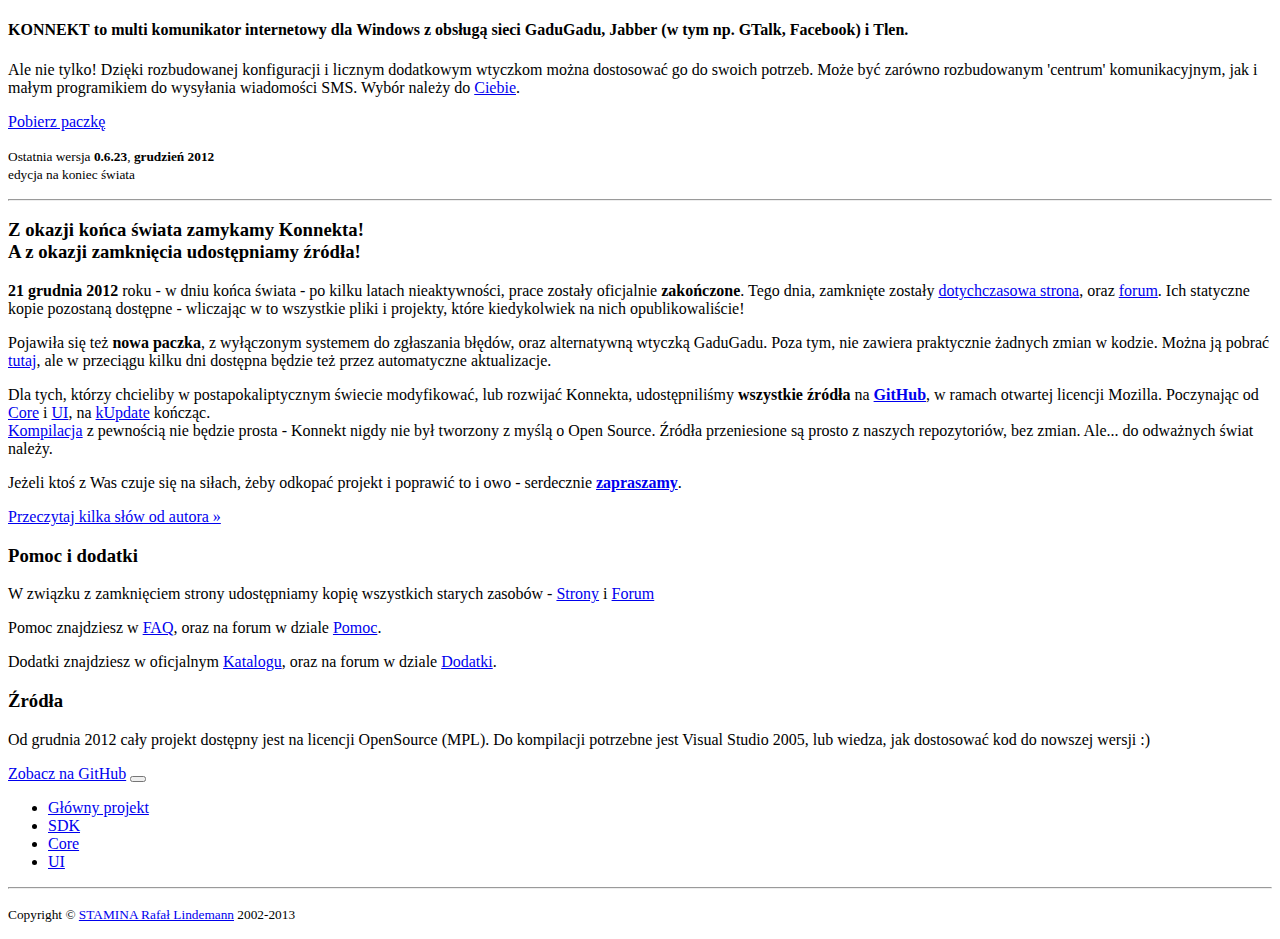
==== public_html/index.html @ a7f0ae60 "meta" ====
<!DOCTYPE html>
<html lang="en">
    <head>
        <meta charset="utf-8">
        <title>Komunikator internetowy KONNEKT</title>
        <meta name="viewport" content="width=device-width, initial-scale=1.0">
        <meta name="description" content="KONNEKT to multi komunikator internetowy dla Windows z obsługą sieci GaduGadu, Jabber (w tym np. GTalk, Facebook) i Tlen.">
        <meta name="author" content="">
        <link rel="image_src" href="/img/logo.png" />

        <link rel="stylesheet" type="text/css" href="/bootstrap/css/bootstrap.css">
        <link rel="stylesheet" type="text/css" href="/bootstrap/css/bootstrap-responsive.css">
        <link rel="stylesheet" type="text/css" href="/css/konnekt.css">
        
        
        <!--
        <link rel="stylesheet/less" type="text/css" href="/bootstrap/less/bootstrap.less">
        <link rel="stylesheet/less" type="text/css" href="/bootstrap/less/responsive.less">
        
        <link rel="stylesheet/less" type="text/css" href="/css/konnekt.less">

        <script type="text/javascript">
            less = { env: 'development' };
        </script>
        <script src="/js/less.min.js"></script>
        -->
        
        <!-- HTML5 shim, for IE6-8 support of HTML5 elements -->
        <!--[if lt IE 9]>
          <script src="http://html5shim.googlecode.com/svn/trunk/html5.js"></script>
        <![endif]-->

        <!-- Fav and touch icons -->
        <link rel="shortcut icon" href="img/logo.png">
        
    </head>

    <body>


        <div class="container" id="main">

            <div class="header">
            </div>

            <div class="row">
                <div class="span7">
                    <h4><b>KONNEKT</b> to multi komunikator internetowy dla <b>Windows</b> z obsługą sieci <b>GaduGadu</b>, <b>Jabber</b> (w tym np. <b>GTalk</b>, <b>Facebook</b>) i <b>Tlen</b>.</h4>
                    <p>Ale nie tylko! Dzięki rozbudowanej konfiguracji i licznym dodatkowym wtyczkom można dostosować go do swoich potrzeb. 
                    Może być zarówno rozbudowanym 'centrum' komunikacyjnym, jak i małym programikiem do wysyłania wiadomości SMS. 
                    Wybór należy do <a class="" href="/forum/lofiversion/f38.html">Ciebie</a>.</p>
                </div>
                <div class="span4 offset1 centered">
                    <p><a class="btn btn-primary btn-danger btn-large" href="/konnekt_setup.exe">Pobierz paczkę</a></p>
                    <p>
                        <small>Ostatnia wersja <b>0.6.23</b>, <b>grudzień 2012</b><br/>
                        edycja na koniec świata</small></p>
                </div>
            </div>
            <hr />
            <!-- Example row of columns -->
            <div class="row">
                <div class="span7">
                    <h3>Z okazji końca świata zamykamy Konnekta!<br/>A z okazji zamknięcia udostępniamy źródła!</h3>
                    <p>
                        <b>21 grudnia 2012</b> roku - w dniu końca świata - po kilku latach nieaktywności, prace zostały oficjalnie <b>zakończone</b>. 
                        Tego dnia, zamknięte zostały <a href="/legacy/">dotychczasowa strona</a>, 
                        oraz <a href="/forum">forum</a>. Ich statyczne kopie pozostaną dostępne - wliczając 
                        w to wszystkie pliki i projekty, które kiedykolwiek na nich opublikowaliście!
                    </p>
                    <p>
                        Pojawiła się też <b>nowa paczka</b>, z wyłączonym systemem do zgłaszania błędów, oraz
                        alternatywną wtyczką GaduGadu. Poza tym, nie zawiera praktycznie żadnych zmian w kodzie.
                        Można ją pobrać <a href="/konnekt_setup.exe">tutaj</a>, ale w przeciągu kilku dni dostępna będzie też przez automatyczne aktualizacje.
                    </p>
                    <p>
                        Dla tych, którzy chcieliby w postapokaliptycznym świecie modyfikować, lub rozwijać Konnekta,
                        udostępniliśmy <b>wszystkie źródła</b> na <a href="https://github.com/Konnekt/"><b>GitHub</b></a>, w ramach otwartej licencji Mozilla. 
                        Poczynając od <a class="" href="https://github.com/Konnekt/konnekt-core">Core</a> i
                        <a class="" href="https://github.com/Konnekt/konnekt-ui">UI</a>,
                        na <a class="" href="https://github.com/Konnekt/kupdate">kUpdate</a> kończąc.<br/>
                        <a class="" href="https://github.com/Konnekt/konnekt">Kompilacja</a> z pewnością
                        nie będzie prosta - Konnekt nigdy nie był tworzony z myślą o Open Source. Źródła przeniesione
                        są prosto z naszych repozytoriów, bez zmian. Ale... do odważnych świat należy.
                    </p>
                    <p>    
                        Jeżeli ktoś z Was czuje się na siłach, żeby odkopać projekt i poprawić to i owo 
                        - serdecznie <b><a class="" href="https://github.com/Konnekt/konnekt">zapraszamy</a></b>. 
                    </p>
                    <p><a class="pull-right" href="http://rl.stamina.pl/pl/2012/12/21/konnekt-epilog/" target="_blank">Przeczytaj kilka słów od autora &raquo;</a></p>
                    
                </div>
                <div class="span4 offset1">
                    <h3>Pomoc i dodatki</h3>
                    <p>W związku z zamknięciem strony udostępniamy kopię wszystkich starych zasobów - 
                        <a class="" href="/strych/">Strony</a> i&nbsp;<a class="" href="/forum/">Forum</a>
                    </p>
                    <p>
                        Pomoc znajdziesz w <a class="" href="/faq.html">FAQ</a>, oraz na
                        forum w dziale <a class="" href="/forum/lofiversion/f32.html">Pomoc</a>.
                    </p>
                    <p>
                        
                        Dodatki znajdziesz w oficjalnym <a class="" href="/strych/katalog.html">Katalogu</a>, 
                        oraz na forum w dziale <a class="" href="/forum/lofiversion/f33.html">Dodatki</a>.
                    </p>
                    
                    <h3>Źródła</h3>
                    <p>Od grudnia 2012 cały projekt dostępny jest na licencji OpenSource
                    (MPL). Do kompilacji potrzebne jest Visual Studio 2005, lub wiedza,
                    jak dostosować kod do nowszej wersji :) 
                    </p>
                    <p class="">
                    
                        <div class="btn-group centered">
                          <a class="btn" href="https://github.com/Konnekt/">Zobacz na GitHub</a>
                          <button class="btn dropdown-toggle" data-toggle="dropdown">
                            <span class="caret"></span>
                          </button>
                          <ul class="dropdown-menu">
                            <li><a class="" href="https://github.com/Konnekt/konnekt">Główny projekt</a></li>
                            <li><a class="" href="https://github.com/Konnekt/konnekt-sdk">SDK</a></li>
                            <li><a class="" href="https://github.com/Konnekt/konnekt-core">Core</a></li>
                            <li><a class="" href="https://github.com/Konnekt/konnekt-ui">UI</a></li>
                            <!-- dropdown menu links -->
                          </ul>
                        </div>                    
                    
                    
                    </p>
                    
                </div>
            </div>

            <hr>

            <footer>
                <p class="pull-right"><small>Copyright &copy; <a href="http://www.stamina.pl/">STAMINA Rafał Lindemann</a> 2002-2013</small></p>
            </footer>

        </div> <!-- /container -->

        <!-- Le javascript
        ================================================== -->
        <!-- Placed at the end of the document so the pages load faster -->
        <script src="/js/jquery.min.js"></script>
        <script src="/bootstrap/js/bootstrap.min.js"></script>

        <script type="text/javascript">

          var _gaq = _gaq || [];
          _gaq.push(['_setAccount', 'UA-143300-1']);
          _gaq.push(['_trackPageview']);

          (function() {
            var ga = document.createElement('script'); ga.type = 'text/javascript'; ga.async = true;
            ga.src = ('https:' == document.location.protocol ? 'https://ssl' : 'http://www') + '.google-analytics.com/ga.js';
            var s = document.getElementsByTagName('script')[0]; s.parentNode.insertBefore(ga, s);
          })();

        </script>        
        
    </body>
</html>
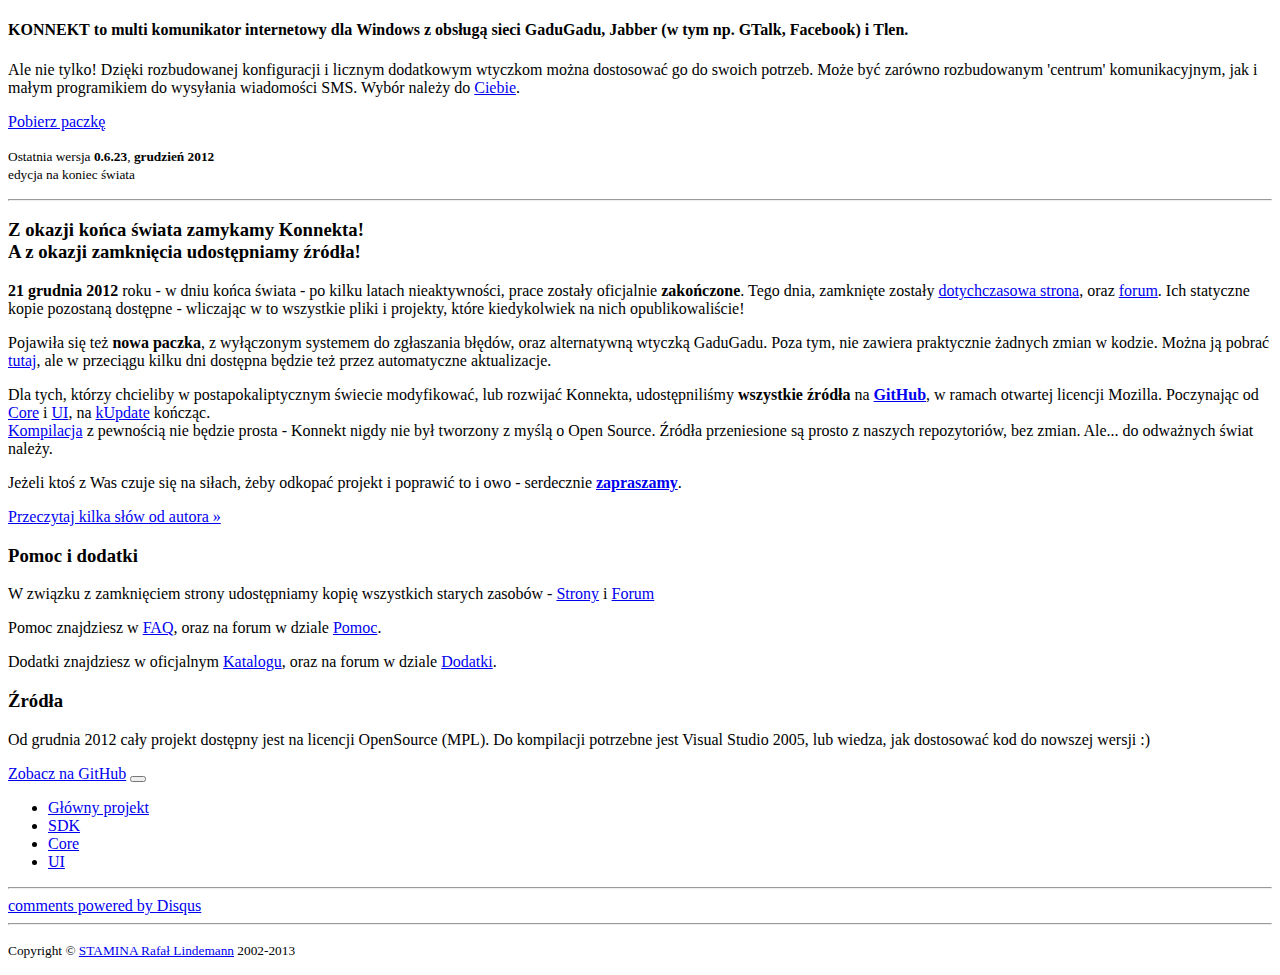
==== commit b662d4b0: "disqus" ====
--- a/public_html/index.html
+++ b/public_html/index.html
@@ -132,7 +132,28 @@
                 </div>
             </div>
 
-            <hr>
+            <hr />
+            
+            <div class="row">
+                <div class="span12">
+                    <div id="disqus_thread"></div>
+                    <script type="text/javascript">
+                        /* * * CONFIGURATION VARIABLES: EDIT BEFORE PASTING INTO YOUR WEBPAGE * * */
+                        var disqus_shortname = 'konnektinfo'; // required: replace example with your forum shortname
+
+                        /* * * DON'T EDIT BELOW THIS LINE * * */
+                        (function() {
+                            var dsq = document.createElement('script'); dsq.type = 'text/javascript'; dsq.async = true;
+                            dsq.src = 'http://' + disqus_shortname + '.disqus.com/embed.js';
+                            (document.getElementsByTagName('head')[0] || document.getElementsByTagName('body')[0]).appendChild(dsq);
+                        })();
+                    </script>
+                    <noscript>Please enable JavaScript to view the <a href="http://disqus.com/?ref_noscript">comments powered by Disqus.</a></noscript>
+                    <a href="http://disqus.com" class="dsq-brlink">comments powered by <span class="logo-disqus">Disqus</span></a>
+                </div>
+            </div>
+    
+            <hr />
 
             <footer>
                 <p class="pull-right"><small>Copyright &copy; <a href="http://www.stamina.pl/">STAMINA Rafał Lindemann</a> 2002-2013</small></p>
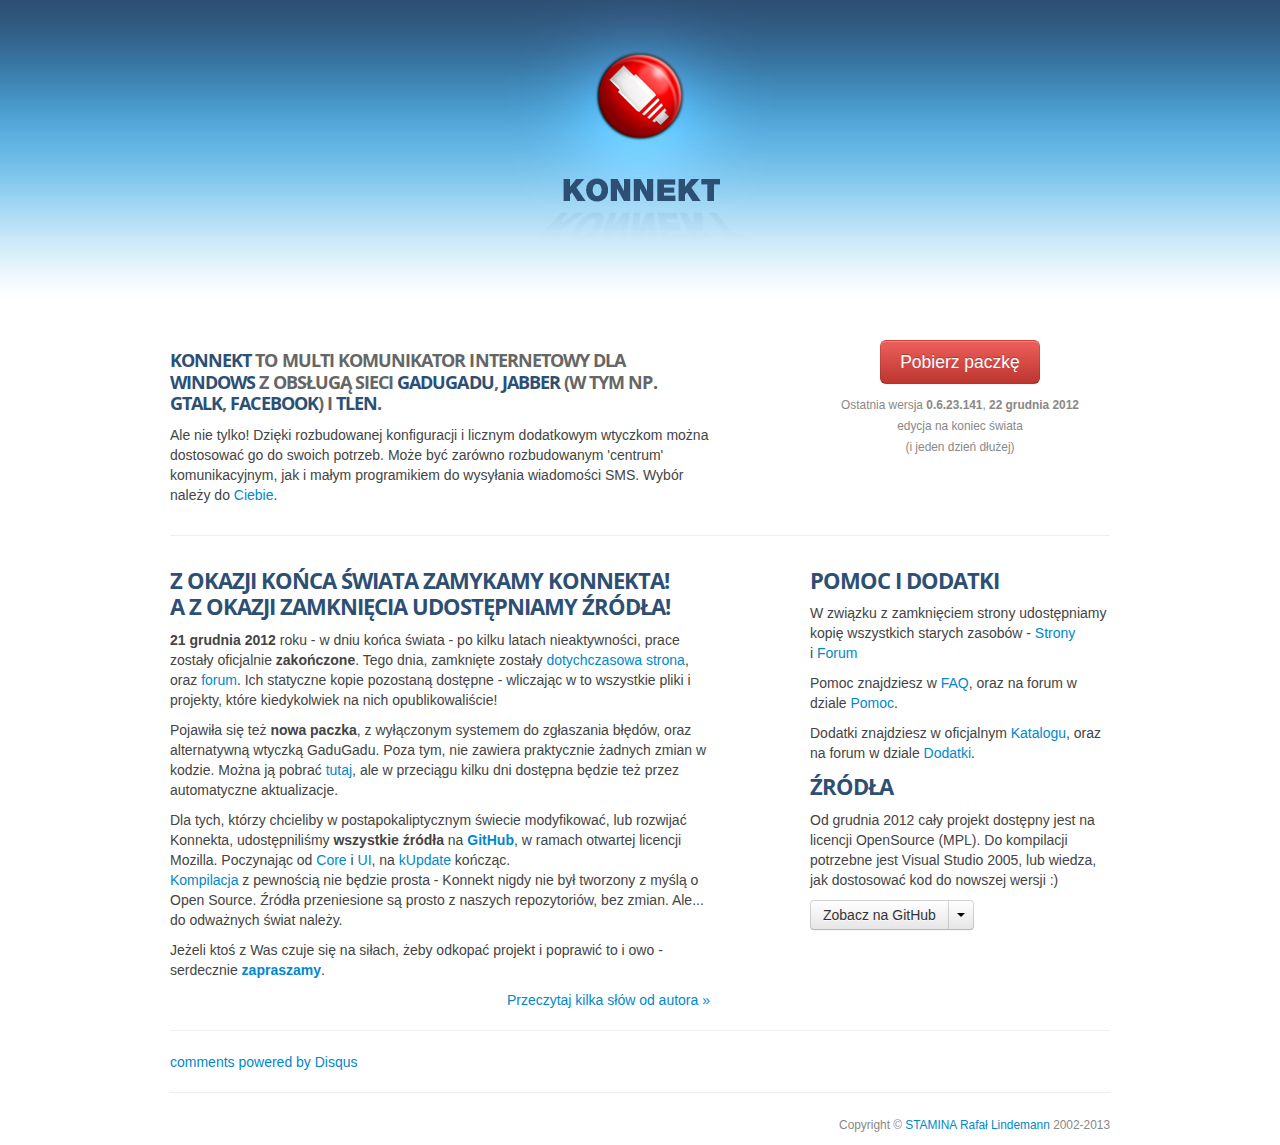
==== commit e57ffecf: ".141" ====
--- a/public_html/index.html
+++ b/public_html/index.html
@@ -6,11 +6,11 @@
         <meta name="viewport" content="width=device-width, initial-scale=1.0">
         <meta name="description" content="KONNEKT to multi komunikator internetowy dla Windows z obsługą sieci GaduGadu, Jabber (w tym np. GTalk, Facebook) i Tlen.">
         <meta name="author" content="">
-        <link rel="image_src" href="/img/logo.png" />
+        <link rel="image_src" href="img/logo.png" />
 
-        <link rel="stylesheet" type="text/css" href="/bootstrap/css/bootstrap.css">
-        <link rel="stylesheet" type="text/css" href="/bootstrap/css/bootstrap-responsive.css">
-        <link rel="stylesheet" type="text/css" href="/css/konnekt.css">
+        <link rel="stylesheet" type="text/css" href="bootstrap/css/bootstrap.css">
+        <link rel="stylesheet" type="text/css" href="bootstrap/css/bootstrap-responsive.css">
+        <link rel="stylesheet" type="text/css" href="css/konnekt.css">
         
         
         <!--
@@ -48,13 +48,13 @@
                     <h4><b>KONNEKT</b> to multi komunikator internetowy dla <b>Windows</b> z obsługą sieci <b>GaduGadu</b>, <b>Jabber</b> (w tym np. <b>GTalk</b>, <b>Facebook</b>) i <b>Tlen</b>.</h4>
                     <p>Ale nie tylko! Dzięki rozbudowanej konfiguracji i licznym dodatkowym wtyczkom można dostosować go do swoich potrzeb. 
                     Może być zarówno rozbudowanym 'centrum' komunikacyjnym, jak i małym programikiem do wysyłania wiadomości SMS. 
-                    Wybór należy do <a class="" href="/forum/lofiversion/f38.html">Ciebie</a>.</p>
+                    Wybór należy do <a class="" href="forum/lofiversion/f38.html">Ciebie</a>.</p>
                 </div>
                 <div class="span4 offset1 centered">
                     <p><a class="btn btn-primary btn-danger btn-large" href="/konnekt_setup.exe">Pobierz paczkę</a></p>
                     <p>
-                        <small>Ostatnia wersja <b>0.6.23</b>, <b>grudzień 2012</b><br/>
-                        edycja na koniec świata</small></p>
+                        <small>Ostatnia wersja <b>0.6.23.141</b>, <b>22 grudnia 2012</b><br/>
+                        edycja na koniec świata<br/>(i jeden dzień dłużej)</small></p>
                 </div>
             </div>
             <hr />
@@ -64,8 +64,8 @@
                     <h3>Z okazji końca świata zamykamy Konnekta!<br/>A z okazji zamknięcia udostępniamy źródła!</h3>
                     <p>
                         <b>21 grudnia 2012</b> roku - w dniu końca świata - po kilku latach nieaktywności, prace zostały oficjalnie <b>zakończone</b>. 
-                        Tego dnia, zamknięte zostały <a href="/legacy/">dotychczasowa strona</a>, 
-                        oraz <a href="/forum">forum</a>. Ich statyczne kopie pozostaną dostępne - wliczając 
+                        Tego dnia, zamknięte zostały <a href="strych/">dotychczasowa strona</a>, 
+                        oraz <a href="forum">forum</a>. Ich statyczne kopie pozostaną dostępne - wliczając 
                         w to wszystkie pliki i projekty, które kiedykolwiek na nich opublikowaliście!
                     </p>
                     <p>
@@ -96,7 +96,7 @@
                         <a class="" href="/strych/">Strony</a> i&nbsp;<a class="" href="/forum/">Forum</a>
                     </p>
                     <p>
-                        Pomoc znajdziesz w <a class="" href="/faq.html">FAQ</a>, oraz na
+                        Pomoc znajdziesz w <a class="" href="/faq">FAQ</a>, oraz na
                         forum w dziale <a class="" href="/forum/lofiversion/f32.html">Pomoc</a>.
                     </p>
                     <p>
--- a/public_html/css/konnekt.css
+++ b/public_html/css/konnekt.css
@@ -0,0 +1 @@
+@import url(http://fonts.googleapis.com/css?family=Francois+One|Open+Sans:800&subset=latin,latin-ext);body{margin:0;background-image:url(../img/back.png);background-repeat:no-repeat;background-position:50% 0;color:#444}h1,h2,h3,h4{font-family:'Open Sans',sans-serif;color:#2d4f74;text-transform:uppercase;letter-spacing:-1px;line-height:120%}h3{font-size:22px}h4{letter-spacing:-0.95px;color:#666;font-size:18px}h4 b{font-weight:inherit;color:#2d4f74}small{color:#888}.header{height:340px}.centered{text-align:center}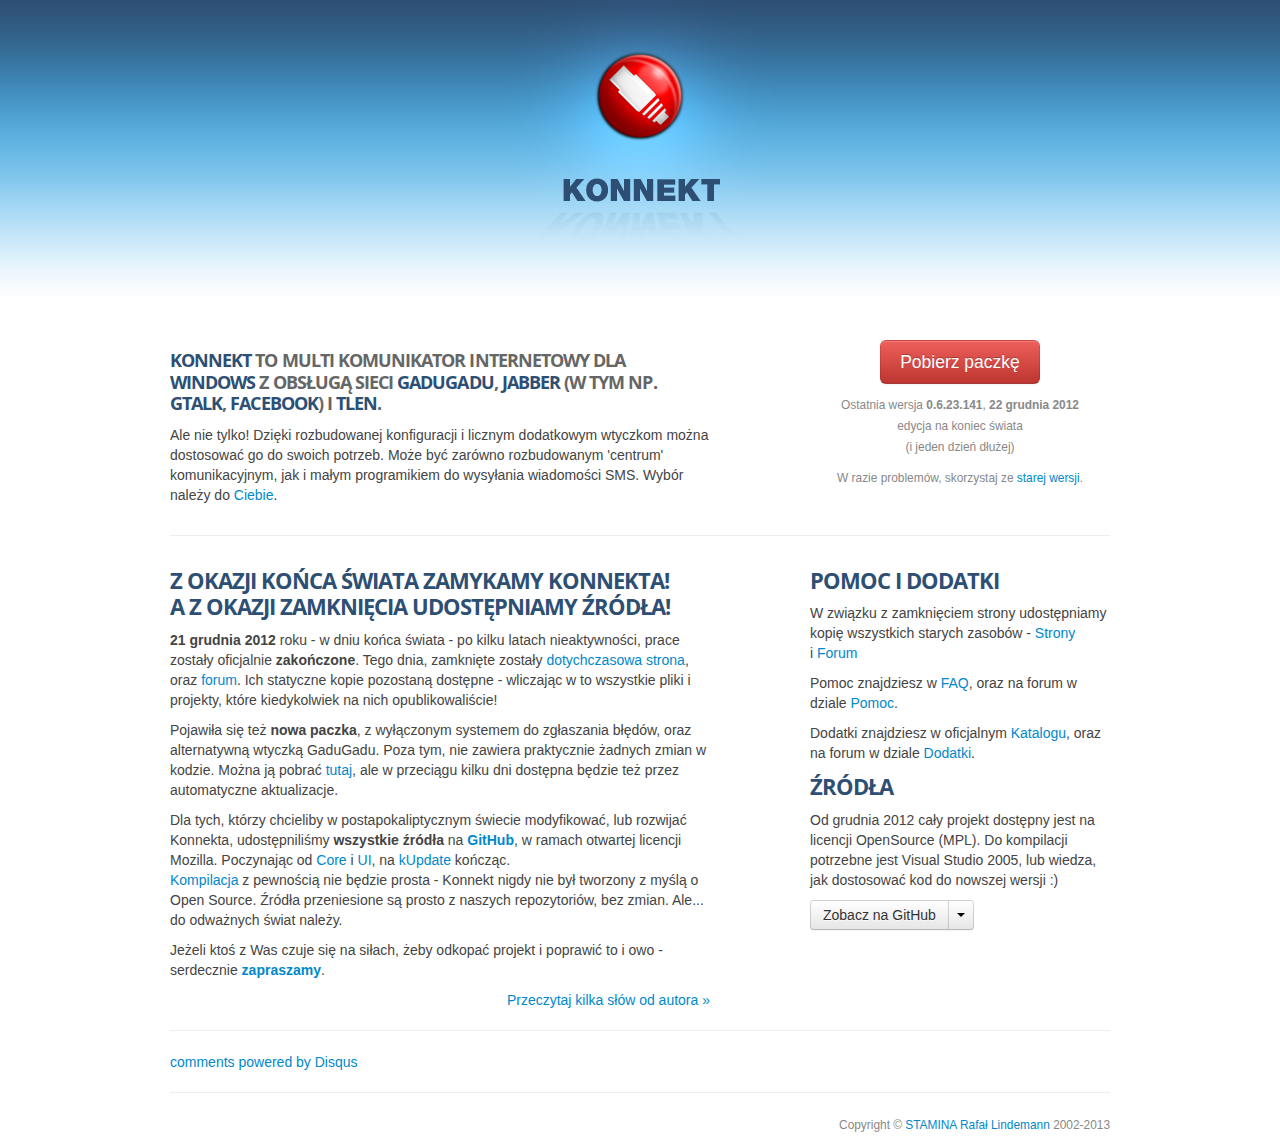
==== commit d3f5f577: "rollback" ====
--- a/public_html/index.html
+++ b/public_html/index.html
@@ -55,6 +55,7 @@
                     <p>
                         <small>Ostatnia wersja <b>0.6.23.141</b>, <b>22 grudnia 2012</b><br/>
                         edycja na koniec świata<br/>(i jeden dzień dłużej)</small></p>
+                    <p><small>W razie problemów, skorzystaj ze <a href="download/konnekt_setup_0.6.22.137.exe">starej wersji</a>.</small></p>
                 </div>
             </div>
             <hr />
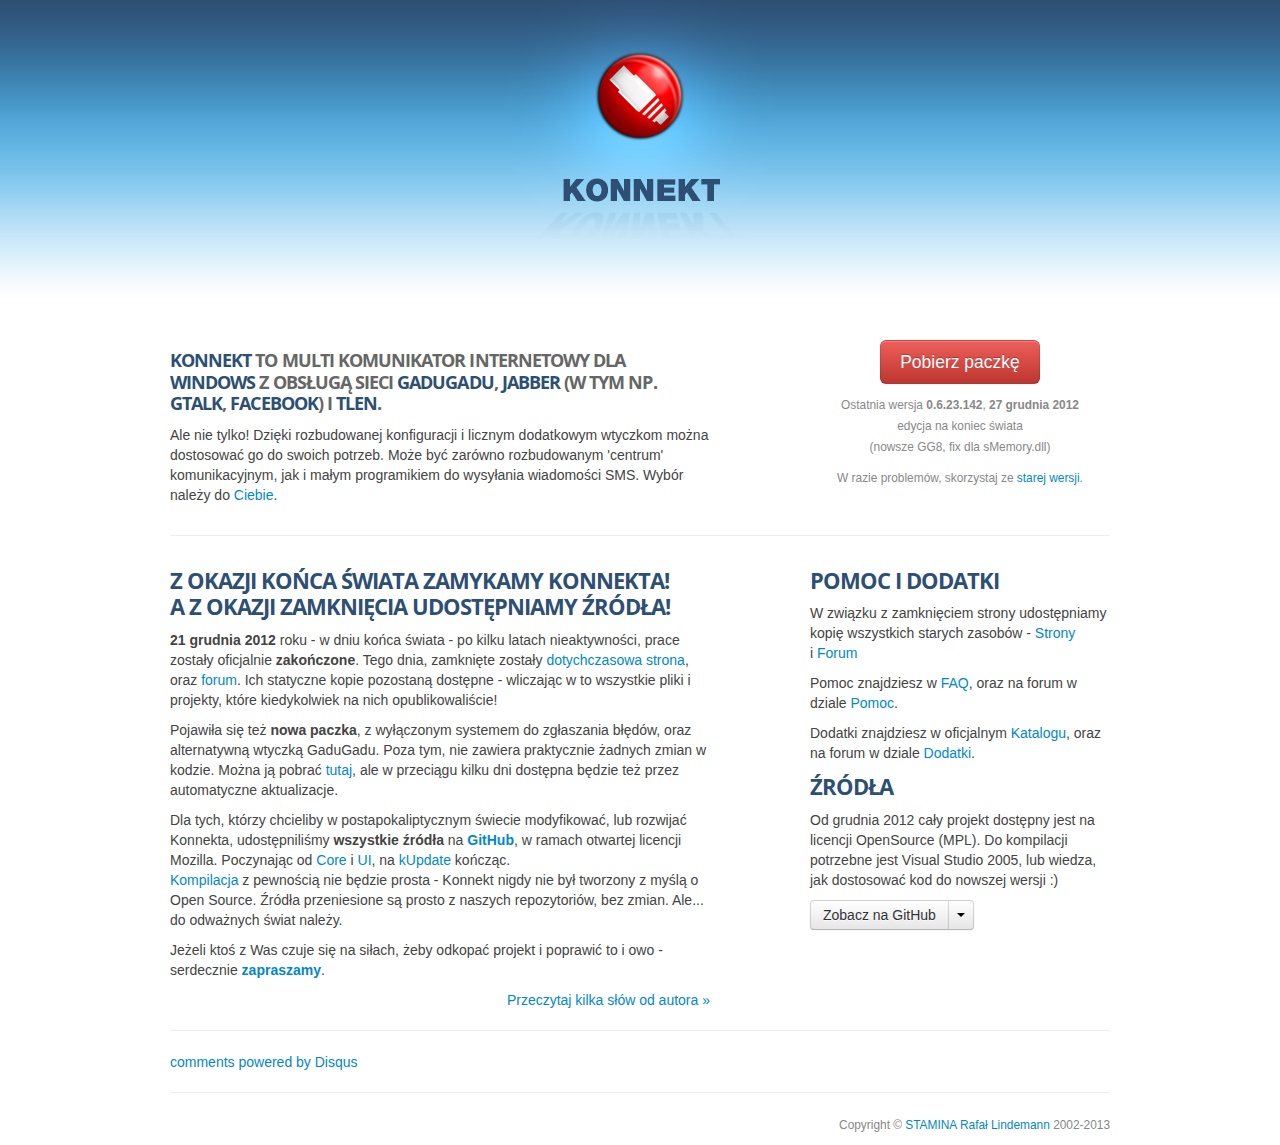
==== commit 424d9846: "22.142" ====
--- a/public_html/index.html
+++ b/public_html/index.html
@@ -1,186 +1,186 @@
-<!DOCTYPE html>
-<html lang="en">
-    <head>
-        <meta charset="utf-8">
-        <title>Komunikator internetowy KONNEKT</title>
-        <meta name="viewport" content="width=device-width, initial-scale=1.0">
-        <meta name="description" content="KONNEKT to multi komunikator internetowy dla Windows z obsługą sieci GaduGadu, Jabber (w tym np. GTalk, Facebook) i Tlen.">
-        <meta name="author" content="">
-        <link rel="image_src" href="img/logo.png" />
-
-        <link rel="stylesheet" type="text/css" href="bootstrap/css/bootstrap.css">
-        <link rel="stylesheet" type="text/css" href="bootstrap/css/bootstrap-responsive.css">
-        <link rel="stylesheet" type="text/css" href="css/konnekt.css">
-        
-        
-        <!--
-        <link rel="stylesheet/less" type="text/css" href="/bootstrap/less/bootstrap.less">
-        <link rel="stylesheet/less" type="text/css" href="/bootstrap/less/responsive.less">
-        
-        <link rel="stylesheet/less" type="text/css" href="/css/konnekt.less">
-
-        <script type="text/javascript">
-            less = { env: 'development' };
-        </script>
-        <script src="/js/less.min.js"></script>
-        -->
-        
-        <!-- HTML5 shim, for IE6-8 support of HTML5 elements -->
-        <!--[if lt IE 9]>
-          <script src="http://html5shim.googlecode.com/svn/trunk/html5.js"></script>
-        <![endif]-->
-
-        <!-- Fav and touch icons -->
-        <link rel="shortcut icon" href="img/logo.png">
-        
-    </head>
-
-    <body>
-
-
-        <div class="container" id="main">
-
-            <div class="header">
-            </div>
-
-            <div class="row">
-                <div class="span7">
-                    <h4><b>KONNEKT</b> to multi komunikator internetowy dla <b>Windows</b> z obsługą sieci <b>GaduGadu</b>, <b>Jabber</b> (w tym np. <b>GTalk</b>, <b>Facebook</b>) i <b>Tlen</b>.</h4>
-                    <p>Ale nie tylko! Dzięki rozbudowanej konfiguracji i licznym dodatkowym wtyczkom można dostosować go do swoich potrzeb. 
-                    Może być zarówno rozbudowanym 'centrum' komunikacyjnym, jak i małym programikiem do wysyłania wiadomości SMS. 
-                    Wybór należy do <a class="" href="forum/lofiversion/f38.html">Ciebie</a>.</p>
-                </div>
-                <div class="span4 offset1 centered">
-                    <p><a class="btn btn-primary btn-danger btn-large" href="/konnekt_setup.exe">Pobierz paczkę</a></p>
-                    <p>
-                        <small>Ostatnia wersja <b>0.6.23.141</b>, <b>22 grudnia 2012</b><br/>
-                        edycja na koniec świata<br/>(i jeden dzień dłużej)</small></p>
-                    <p><small>W razie problemów, skorzystaj ze <a href="download/konnekt_setup_0.6.22.137.exe">starej wersji</a>.</small></p>
-                </div>
-            </div>
-            <hr />
-            <!-- Example row of columns -->
-            <div class="row">
-                <div class="span7">
-                    <h3>Z okazji końca świata zamykamy Konnekta!<br/>A z okazji zamknięcia udostępniamy źródła!</h3>
-                    <p>
-                        <b>21 grudnia 2012</b> roku - w dniu końca świata - po kilku latach nieaktywności, prace zostały oficjalnie <b>zakończone</b>. 
-                        Tego dnia, zamknięte zostały <a href="strych/">dotychczasowa strona</a>, 
-                        oraz <a href="forum">forum</a>. Ich statyczne kopie pozostaną dostępne - wliczając 
-                        w to wszystkie pliki i projekty, które kiedykolwiek na nich opublikowaliście!
-                    </p>
-                    <p>
-                        Pojawiła się też <b>nowa paczka</b>, z wyłączonym systemem do zgłaszania błędów, oraz
-                        alternatywną wtyczką GaduGadu. Poza tym, nie zawiera praktycznie żadnych zmian w kodzie.
-                        Można ją pobrać <a href="/konnekt_setup.exe">tutaj</a>, ale w przeciągu kilku dni dostępna będzie też przez automatyczne aktualizacje.
-                    </p>
-                    <p>
-                        Dla tych, którzy chcieliby w postapokaliptycznym świecie modyfikować, lub rozwijać Konnekta,
-                        udostępniliśmy <b>wszystkie źródła</b> na <a href="https://github.com/Konnekt/"><b>GitHub</b></a>, w ramach otwartej licencji Mozilla. 
-                        Poczynając od <a class="" href="https://github.com/Konnekt/konnekt-core">Core</a> i
-                        <a class="" href="https://github.com/Konnekt/konnekt-ui">UI</a>,
-                        na <a class="" href="https://github.com/Konnekt/kupdate">kUpdate</a> kończąc.<br/>
-                        <a class="" href="https://github.com/Konnekt/konnekt">Kompilacja</a> z pewnością
-                        nie będzie prosta - Konnekt nigdy nie był tworzony z myślą o Open Source. Źródła przeniesione
-                        są prosto z naszych repozytoriów, bez zmian. Ale... do odważnych świat należy.
-                    </p>
-                    <p>    
-                        Jeżeli ktoś z Was czuje się na siłach, żeby odkopać projekt i poprawić to i owo 
-                        - serdecznie <b><a class="" href="https://github.com/Konnekt/konnekt">zapraszamy</a></b>. 
-                    </p>
-                    <p><a class="pull-right" href="http://rl.stamina.pl/pl/2012/12/21/konnekt-epilog/" target="_blank">Przeczytaj kilka słów od autora &raquo;</a></p>
-                    
-                </div>
-                <div class="span4 offset1">
-                    <h3>Pomoc i dodatki</h3>
-                    <p>W związku z zamknięciem strony udostępniamy kopię wszystkich starych zasobów - 
-                        <a class="" href="/strych/">Strony</a> i&nbsp;<a class="" href="/forum/">Forum</a>
-                    </p>
-                    <p>
-                        Pomoc znajdziesz w <a class="" href="/faq">FAQ</a>, oraz na
-                        forum w dziale <a class="" href="/forum/lofiversion/f32.html">Pomoc</a>.
-                    </p>
-                    <p>
-                        
-                        Dodatki znajdziesz w oficjalnym <a class="" href="/strych/katalog.html">Katalogu</a>, 
-                        oraz na forum w dziale <a class="" href="/forum/lofiversion/f33.html">Dodatki</a>.
-                    </p>
-                    
-                    <h3>Źródła</h3>
-                    <p>Od grudnia 2012 cały projekt dostępny jest na licencji OpenSource
-                    (MPL). Do kompilacji potrzebne jest Visual Studio 2005, lub wiedza,
-                    jak dostosować kod do nowszej wersji :) 
-                    </p>
-                    <p class="">
-                    
-                        <div class="btn-group centered">
-                          <a class="btn" href="https://github.com/Konnekt/">Zobacz na GitHub</a>
-                          <button class="btn dropdown-toggle" data-toggle="dropdown">
-                            <span class="caret"></span>
-                          </button>
-                          <ul class="dropdown-menu">
-                            <li><a class="" href="https://github.com/Konnekt/konnekt">Główny projekt</a></li>
-                            <li><a class="" href="https://github.com/Konnekt/konnekt-sdk">SDK</a></li>
-                            <li><a class="" href="https://github.com/Konnekt/konnekt-core">Core</a></li>
-                            <li><a class="" href="https://github.com/Konnekt/konnekt-ui">UI</a></li>
-                            <!-- dropdown menu links -->
-                          </ul>
-                        </div>                    
-                    
-                    
-                    </p>
-                    
-                </div>
-            </div>
-
-            <hr />
-            
-            <div class="row">
-                <div class="span12">
-                    <div id="disqus_thread"></div>
-                    <script type="text/javascript">
-                        /* * * CONFIGURATION VARIABLES: EDIT BEFORE PASTING INTO YOUR WEBPAGE * * */
-                        var disqus_shortname = 'konnektinfo'; // required: replace example with your forum shortname
-
-                        /* * * DON'T EDIT BELOW THIS LINE * * */
-                        (function() {
-                            var dsq = document.createElement('script'); dsq.type = 'text/javascript'; dsq.async = true;
-                            dsq.src = 'http://' + disqus_shortname + '.disqus.com/embed.js';
-                            (document.getElementsByTagName('head')[0] || document.getElementsByTagName('body')[0]).appendChild(dsq);
-                        })();
-                    </script>
-                    <noscript>Please enable JavaScript to view the <a href="http://disqus.com/?ref_noscript">comments powered by Disqus.</a></noscript>
-                    <a href="http://disqus.com" class="dsq-brlink">comments powered by <span class="logo-disqus">Disqus</span></a>
-                </div>
-            </div>
-    
-            <hr />
-
-            <footer>
-                <p class="pull-right"><small>Copyright &copy; <a href="http://www.stamina.pl/">STAMINA Rafał Lindemann</a> 2002-2013</small></p>
-            </footer>
-
-        </div> <!-- /container -->
-
-        <!-- Le javascript
-        ================================================== -->
-        <!-- Placed at the end of the document so the pages load faster -->
-        <script src="/js/jquery.min.js"></script>
-        <script src="/bootstrap/js/bootstrap.min.js"></script>
-
-        <script type="text/javascript">
-
-          var _gaq = _gaq || [];
-          _gaq.push(['_setAccount', 'UA-143300-1']);
-          _gaq.push(['_trackPageview']);
-
-          (function() {
-            var ga = document.createElement('script'); ga.type = 'text/javascript'; ga.async = true;
-            ga.src = ('https:' == document.location.protocol ? 'https://ssl' : 'http://www') + '.google-analytics.com/ga.js';
-            var s = document.getElementsByTagName('script')[0]; s.parentNode.insertBefore(ga, s);
-          })();
-
-        </script>        
-        
-    </body>
-</html>
+<!DOCTYPE html>
+<html lang="en">
+    <head>
+        <meta charset="utf-8">
+        <title>Komunikator internetowy KONNEKT</title>
+        <meta name="viewport" content="width=device-width, initial-scale=1.0">
+        <meta name="description" content="KONNEKT to multi komunikator internetowy dla Windows z obsługą sieci GaduGadu, Jabber (w tym np. GTalk, Facebook) i Tlen.">
+        <meta name="author" content="">
+        <link rel="image_src" href="img/logo.png" />
+
+        <link rel="stylesheet" type="text/css" href="bootstrap/css/bootstrap.css">
+        <link rel="stylesheet" type="text/css" href="bootstrap/css/bootstrap-responsive.css">
+        <link rel="stylesheet" type="text/css" href="css/konnekt.css">
+        
+        
+        <!--
+        <link rel="stylesheet/less" type="text/css" href="/bootstrap/less/bootstrap.less">
+        <link rel="stylesheet/less" type="text/css" href="/bootstrap/less/responsive.less">
+        
+        <link rel="stylesheet/less" type="text/css" href="/css/konnekt.less">
+
+        <script type="text/javascript">
+            less = { env: 'development' };
+        </script>
+        <script src="/js/less.min.js"></script>
+        -->
+        
+        <!-- HTML5 shim, for IE6-8 support of HTML5 elements -->
+        <!--[if lt IE 9]>
+          <script src="http://html5shim.googlecode.com/svn/trunk/html5.js"></script>
+        <![endif]-->
+
+        <!-- Fav and touch icons -->
+        <link rel="shortcut icon" href="img/logo.png">
+        
+    </head>
+
+    <body>
+
+
+        <div class="container" id="main">
+
+            <div class="header">
+            </div>
+
+            <div class="row">
+                <div class="span7">
+                    <h4><b>KONNEKT</b> to multi komunikator internetowy dla <b>Windows</b> z obsługą sieci <b>GaduGadu</b>, <b>Jabber</b> (w tym np. <b>GTalk</b>, <b>Facebook</b>) i <b>Tlen</b>.</h4>
+                    <p>Ale nie tylko! Dzięki rozbudowanej konfiguracji i licznym dodatkowym wtyczkom można dostosować go do swoich potrzeb. 
+                    Może być zarówno rozbudowanym 'centrum' komunikacyjnym, jak i małym programikiem do wysyłania wiadomości SMS. 
+                    Wybór należy do <a class="" href="forum/lofiversion/f38.html">Ciebie</a>.</p>
+                </div>
+                <div class="span4 offset1 centered">
+                    <p><a class="btn btn-primary btn-danger btn-large" href="/konnekt_setup.exe">Pobierz paczkę</a></p>
+                    <p>
+                        <small>Ostatnia wersja <b>0.6.23.142</b>, <b>27 grudnia 2012</b><br/>
+                        edycja na koniec świata<br/>(nowsze GG8, fix dla sMemory.dll)</small></p>
+                    <p><small>W razie problemów, skorzystaj ze <a href="download/konnekt_setup_0.6.22.137.exe">starej wersji</a>.</small></p>
+                </div>
+            </div>
+            <hr />
+            <!-- Example row of columns -->
+            <div class="row">
+                <div class="span7">
+                    <h3>Z okazji końca świata zamykamy Konnekta!<br/>A z okazji zamknięcia udostępniamy źródła!</h3>
+                    <p>
+                        <b>21 grudnia 2012</b> roku - w dniu końca świata - po kilku latach nieaktywności, prace zostały oficjalnie <b>zakończone</b>. 
+                        Tego dnia, zamknięte zostały <a href="strych/">dotychczasowa strona</a>, 
+                        oraz <a href="forum">forum</a>. Ich statyczne kopie pozostaną dostępne - wliczając 
+                        w to wszystkie pliki i projekty, które kiedykolwiek na nich opublikowaliście!
+                    </p>
+                    <p>
+                        Pojawiła się też <b>nowa paczka</b>, z wyłączonym systemem do zgłaszania błędów, oraz
+                        alternatywną wtyczką GaduGadu. Poza tym, nie zawiera praktycznie żadnych zmian w kodzie.
+                        Można ją pobrać <a href="/konnekt_setup.exe">tutaj</a>, ale w przeciągu kilku dni dostępna będzie też przez automatyczne aktualizacje.
+                    </p>
+                    <p>
+                        Dla tych, którzy chcieliby w postapokaliptycznym świecie modyfikować, lub rozwijać Konnekta,
+                        udostępniliśmy <b>wszystkie źródła</b> na <a href="https://github.com/Konnekt/"><b>GitHub</b></a>, w ramach otwartej licencji Mozilla. 
+                        Poczynając od <a class="" href="https://github.com/Konnekt/konnekt-core">Core</a> i
+                        <a class="" href="https://github.com/Konnekt/konnekt-ui">UI</a>,
+                        na <a class="" href="https://github.com/Konnekt/kupdate">kUpdate</a> kończąc.<br/>
+                        <a class="" href="https://github.com/Konnekt/konnekt">Kompilacja</a> z pewnością
+                        nie będzie prosta - Konnekt nigdy nie był tworzony z myślą o Open Source. Źródła przeniesione
+                        są prosto z naszych repozytoriów, bez zmian. Ale... do odważnych świat należy.
+                    </p>
+                    <p>    
+                        Jeżeli ktoś z Was czuje się na siłach, żeby odkopać projekt i poprawić to i owo 
+                        - serdecznie <b><a class="" href="https://github.com/Konnekt/konnekt">zapraszamy</a></b>. 
+                    </p>
+                    <p><a class="pull-right" href="http://rl.stamina.pl/pl/2012/12/21/konnekt-epilog/" target="_blank">Przeczytaj kilka słów od autora &raquo;</a></p>
+                    
+                </div>
+                <div class="span4 offset1">
+                    <h3>Pomoc i dodatki</h3>
+                    <p>W związku z zamknięciem strony udostępniamy kopię wszystkich starych zasobów - 
+                        <a class="" href="/strych/">Strony</a> i&nbsp;<a class="" href="/forum/">Forum</a>
+                    </p>
+                    <p>
+                        Pomoc znajdziesz w <a class="" href="/faq">FAQ</a>, oraz na
+                        forum w dziale <a class="" href="/forum/lofiversion/f32.html">Pomoc</a>.
+                    </p>
+                    <p>
+                        
+                        Dodatki znajdziesz w oficjalnym <a class="" href="/strych/katalog.html">Katalogu</a>, 
+                        oraz na forum w dziale <a class="" href="/forum/lofiversion/f33.html">Dodatki</a>.
+                    </p>
+                    
+                    <h3>Źródła</h3>
+                    <p>Od grudnia 2012 cały projekt dostępny jest na licencji OpenSource
+                    (MPL). Do kompilacji potrzebne jest Visual Studio 2005, lub wiedza,
+                    jak dostosować kod do nowszej wersji :) 
+                    </p>
+                    <p class="">
+                    
+                        <div class="btn-group centered">
+                          <a class="btn" href="https://github.com/Konnekt/">Zobacz na GitHub</a>
+                          <button class="btn dropdown-toggle" data-toggle="dropdown">
+                            <span class="caret"></span>
+                          </button>
+                          <ul class="dropdown-menu">
+                            <li><a class="" href="https://github.com/Konnekt/konnekt">Główny projekt</a></li>
+                            <li><a class="" href="https://github.com/Konnekt/konnekt-sdk">SDK</a></li>
+                            <li><a class="" href="https://github.com/Konnekt/konnekt-core">Core</a></li>
+                            <li><a class="" href="https://github.com/Konnekt/konnekt-ui">UI</a></li>
+                            <!-- dropdown menu links -->
+                          </ul>
+                        </div>                    
+                    
+                    
+                    </p>
+                    
+                </div>
+            </div>
+
+            <hr />
+            
+            <div class="row">
+                <div class="span12">
+                    <div id="disqus_thread"></div>
+                    <script type="text/javascript">
+                        /* * * CONFIGURATION VARIABLES: EDIT BEFORE PASTING INTO YOUR WEBPAGE * * */
+                        var disqus_shortname = 'konnektinfo'; // required: replace example with your forum shortname
+
+                        /* * * DON'T EDIT BELOW THIS LINE * * */
+                        (function() {
+                            var dsq = document.createElement('script'); dsq.type = 'text/javascript'; dsq.async = true;
+                            dsq.src = 'http://' + disqus_shortname + '.disqus.com/embed.js';
+                            (document.getElementsByTagName('head')[0] || document.getElementsByTagName('body')[0]).appendChild(dsq);
+                        })();
+                    </script>
+                    <noscript>Please enable JavaScript to view the <a href="http://disqus.com/?ref_noscript">comments powered by Disqus.</a></noscript>
+                    <a href="http://disqus.com" class="dsq-brlink">comments powered by <span class="logo-disqus">Disqus</span></a>
+                </div>
+            </div>
+    
+            <hr />
+
+            <footer>
+                <p class="pull-right"><small>Copyright &copy; <a href="http://www.stamina.pl/">STAMINA Rafał Lindemann</a> 2002-2013</small></p>
+            </footer>
+
+        </div> <!-- /container -->
+
+        <!-- Le javascript
+        ================================================== -->
+        <!-- Placed at the end of the document so the pages load faster -->
+        <script src="/js/jquery.min.js"></script>
+        <script src="/bootstrap/js/bootstrap.min.js"></script>
+
+        <script type="text/javascript">
+
+          var _gaq = _gaq || [];
+          _gaq.push(['_setAccount', 'UA-143300-1']);
+          _gaq.push(['_trackPageview']);
+
+          (function() {
+            var ga = document.createElement('script'); ga.type = 'text/javascript'; ga.async = true;
+            ga.src = ('https:' == document.location.protocol ? 'https://ssl' : 'http://www') + '.google-analytics.com/ga.js';
+            var s = document.getElementsByTagName('script')[0]; s.parentNode.insertBefore(ga, s);
+          })();
+
+        </script>        
+        
+    </body>
+</html>
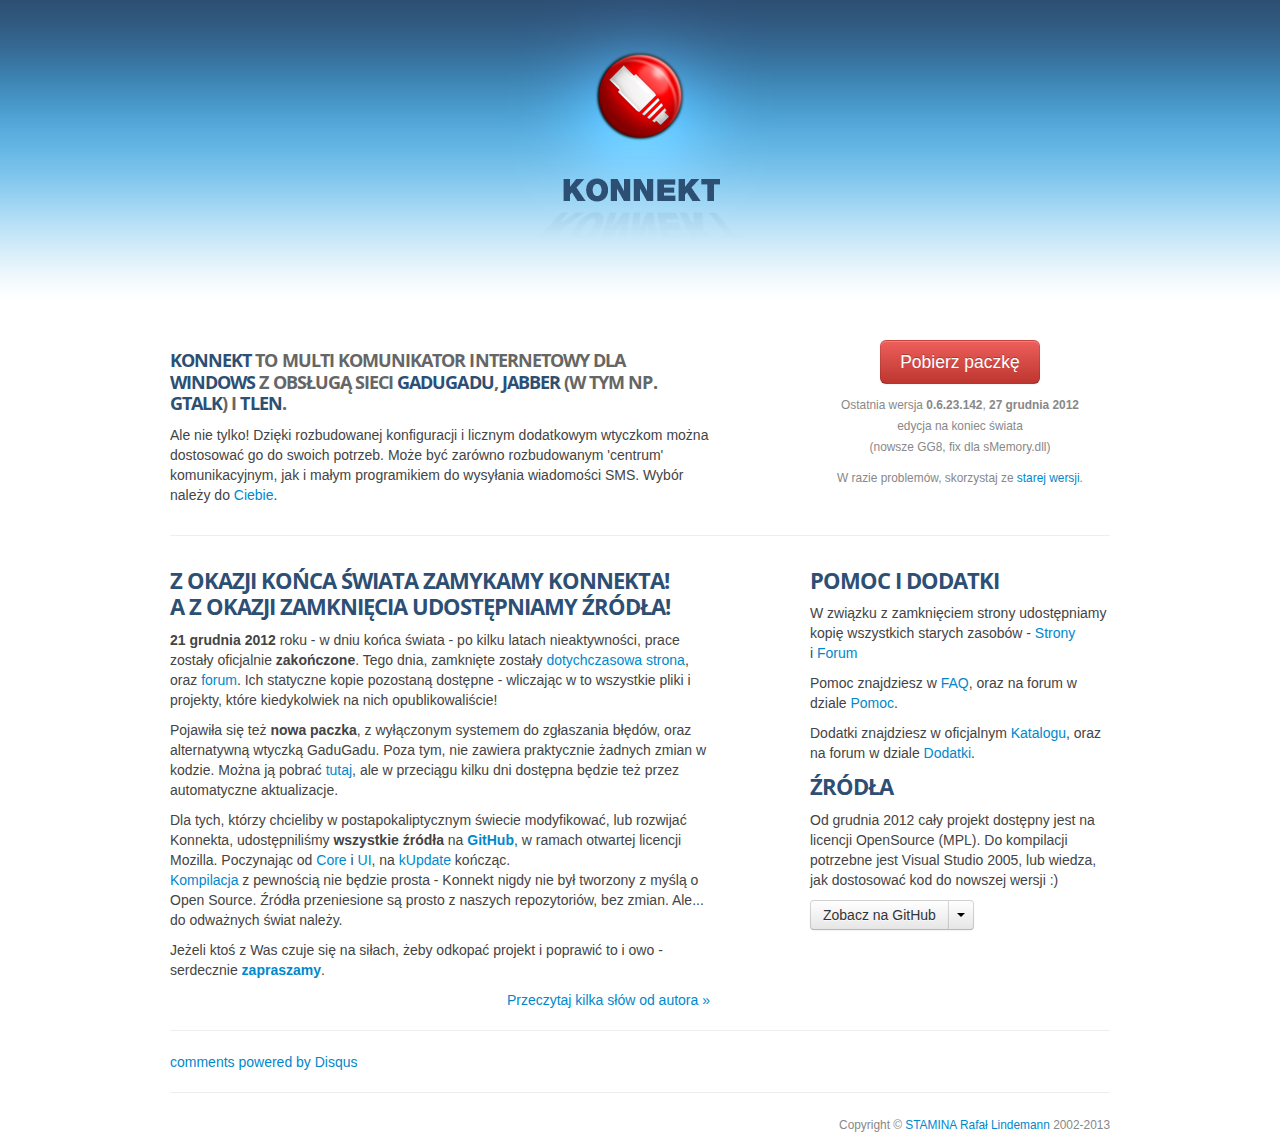
==== commit 5be7f95e: "facebook" ====
--- a/public_html/index.html
+++ b/public_html/index.html
@@ -45,7 +45,7 @@
 
             <div class="row">
                 <div class="span7">
-                    <h4><b>KONNEKT</b> to multi komunikator internetowy dla <b>Windows</b> z obsługą sieci <b>GaduGadu</b>, <b>Jabber</b> (w tym np. <b>GTalk</b>, <b>Facebook</b>) i <b>Tlen</b>.</h4>
+                    <h4><b>KONNEKT</b> to multi komunikator internetowy dla <b>Windows</b> z obsługą sieci <b>GaduGadu</b>, <b>Jabber</b> (w tym np. <b>GTalk</b>) i <b>Tlen</b>.</h4>
                     <p>Ale nie tylko! Dzięki rozbudowanej konfiguracji i licznym dodatkowym wtyczkom można dostosować go do swoich potrzeb. 
                     Może być zarówno rozbudowanym 'centrum' komunikacyjnym, jak i małym programikiem do wysyłania wiadomości SMS. 
                     Wybór należy do <a class="" href="forum/lofiversion/f38.html">Ciebie</a>.</p>
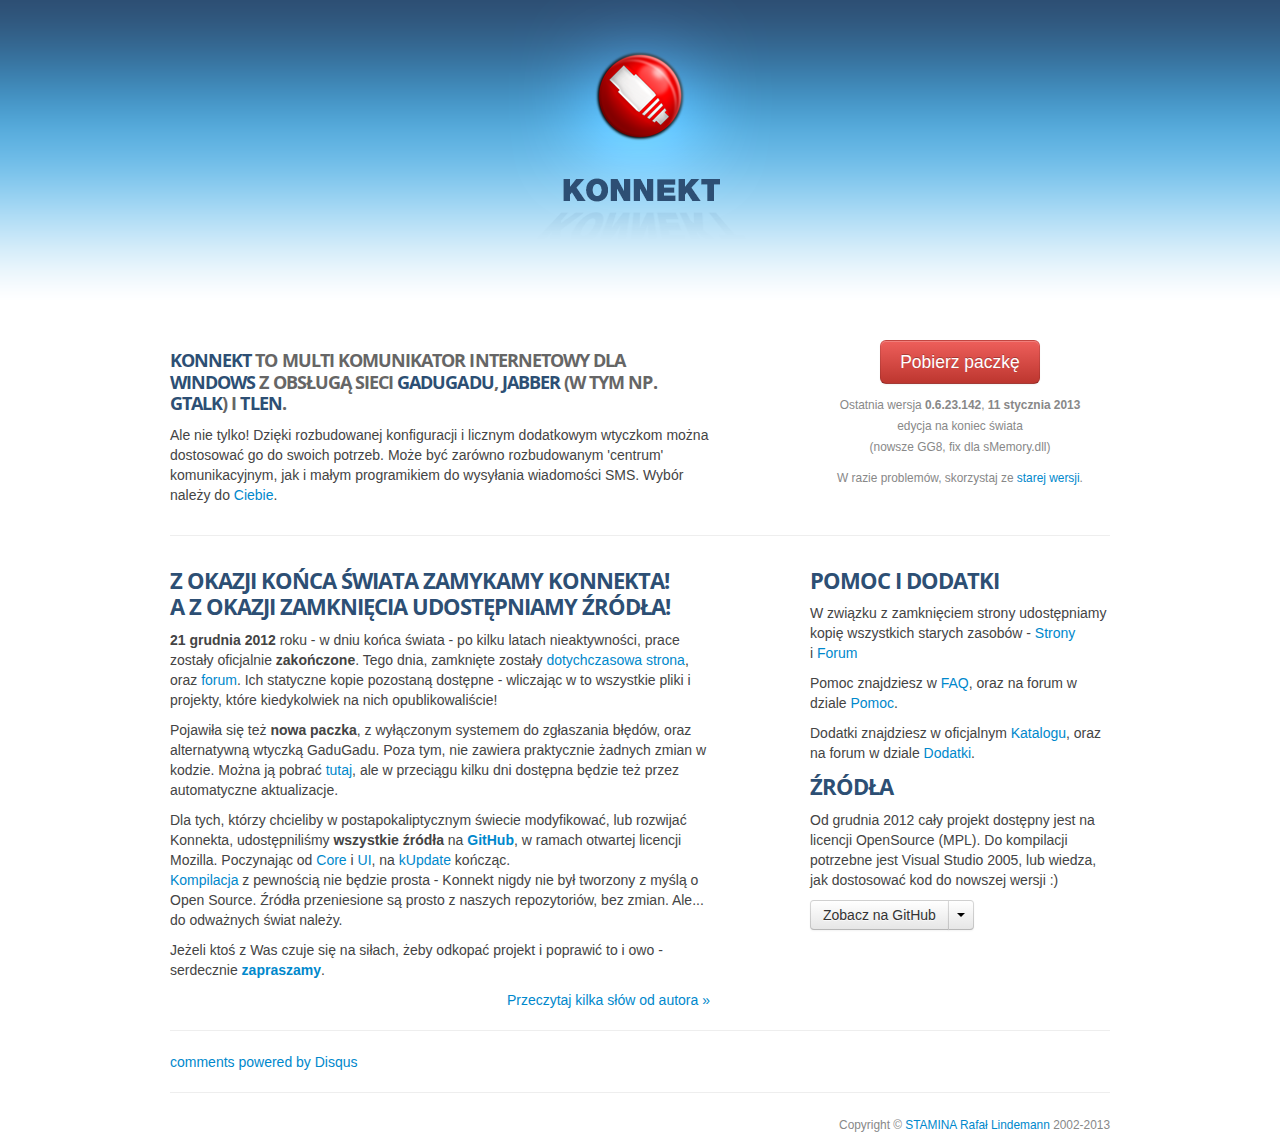
==== commit d04ad907: "142-1" ====
--- a/public_html/index.html
+++ b/public_html/index.html
@@ -53,7 +53,7 @@
                 <div class="span4 offset1 centered">
                     <p><a class="btn btn-primary btn-danger btn-large" href="/konnekt_setup.exe">Pobierz paczkę</a></p>
                     <p>
-                        <small>Ostatnia wersja <b>0.6.23.142</b>, <b>27 grudnia 2012</b><br/>
+                        <small>Ostatnia wersja <b>0.6.23.142</b>, <b>11 stycznia 2013</b><br/>
                         edycja na koniec świata<br/>(nowsze GG8, fix dla sMemory.dll)</small></p>
                     <p><small>W razie problemów, skorzystaj ze <a href="download/konnekt_setup_0.6.22.137.exe">starej wersji</a>.</small></p>
                 </div>
